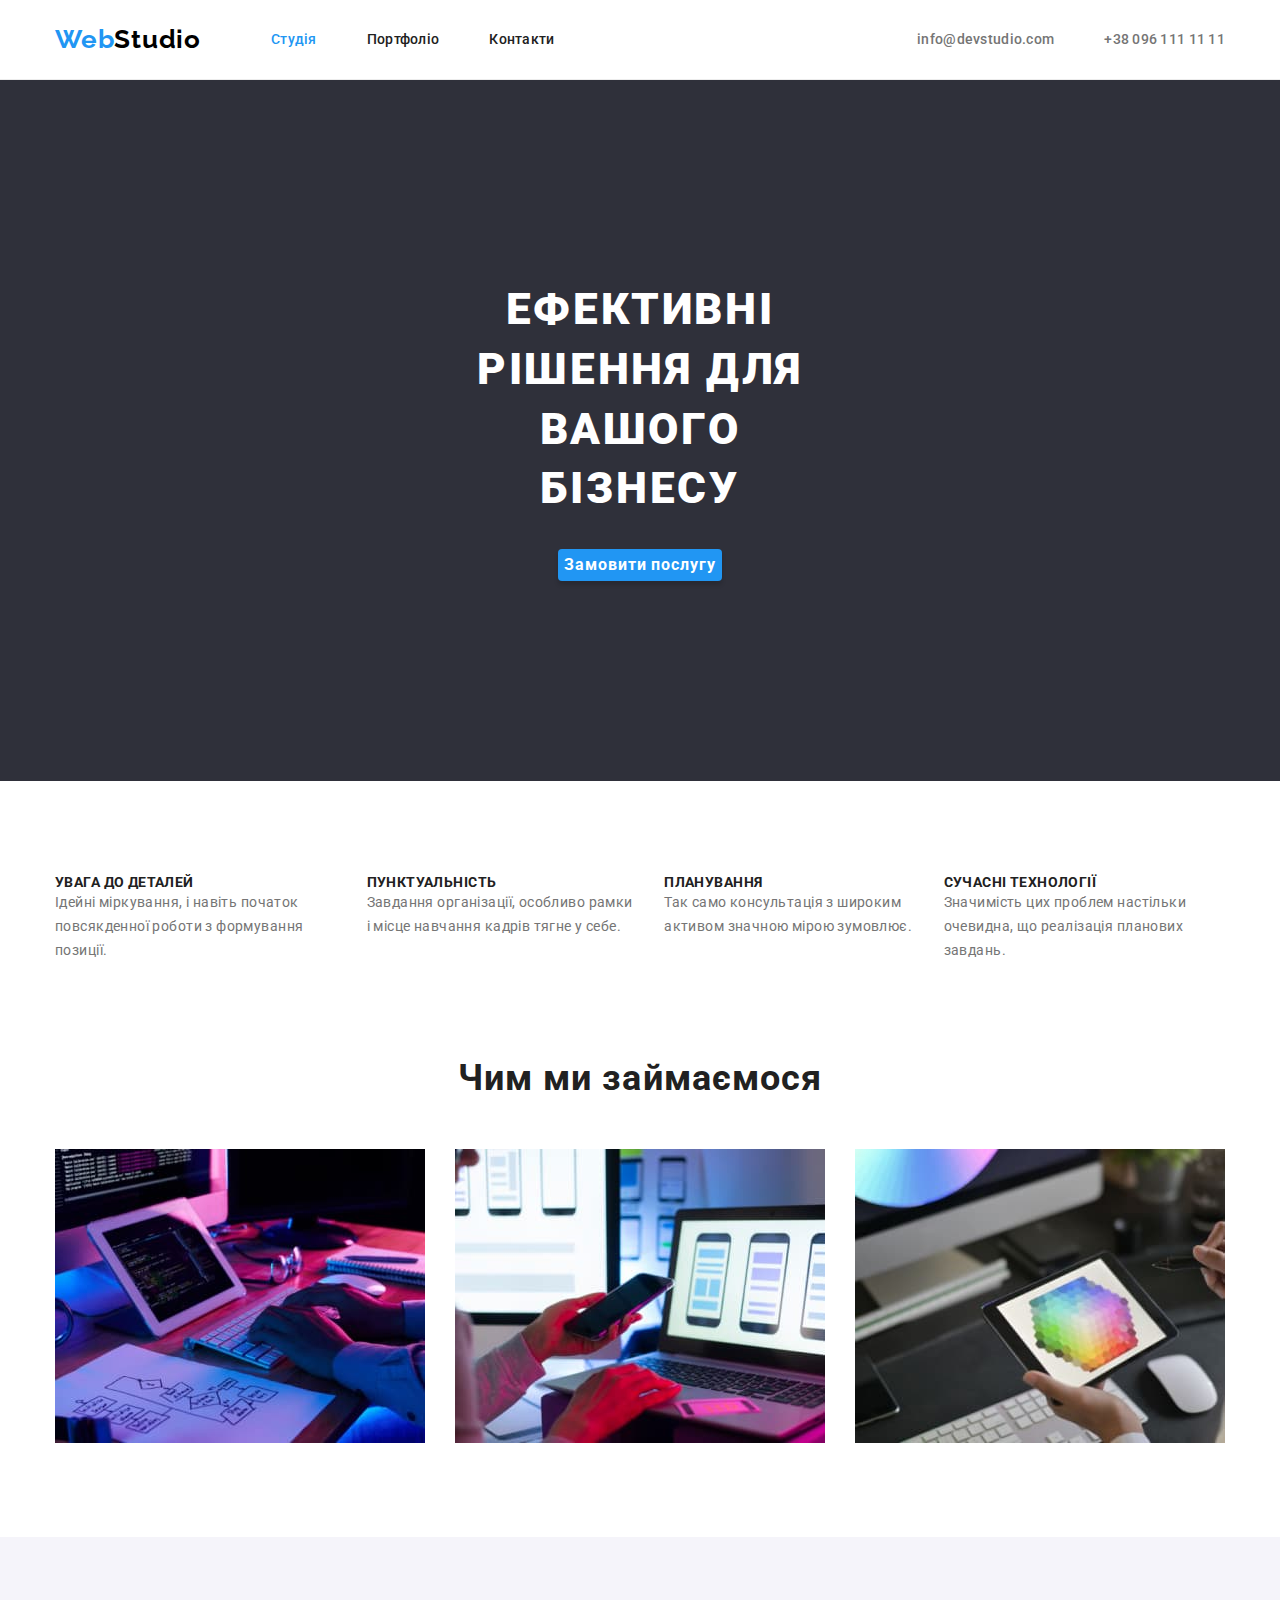
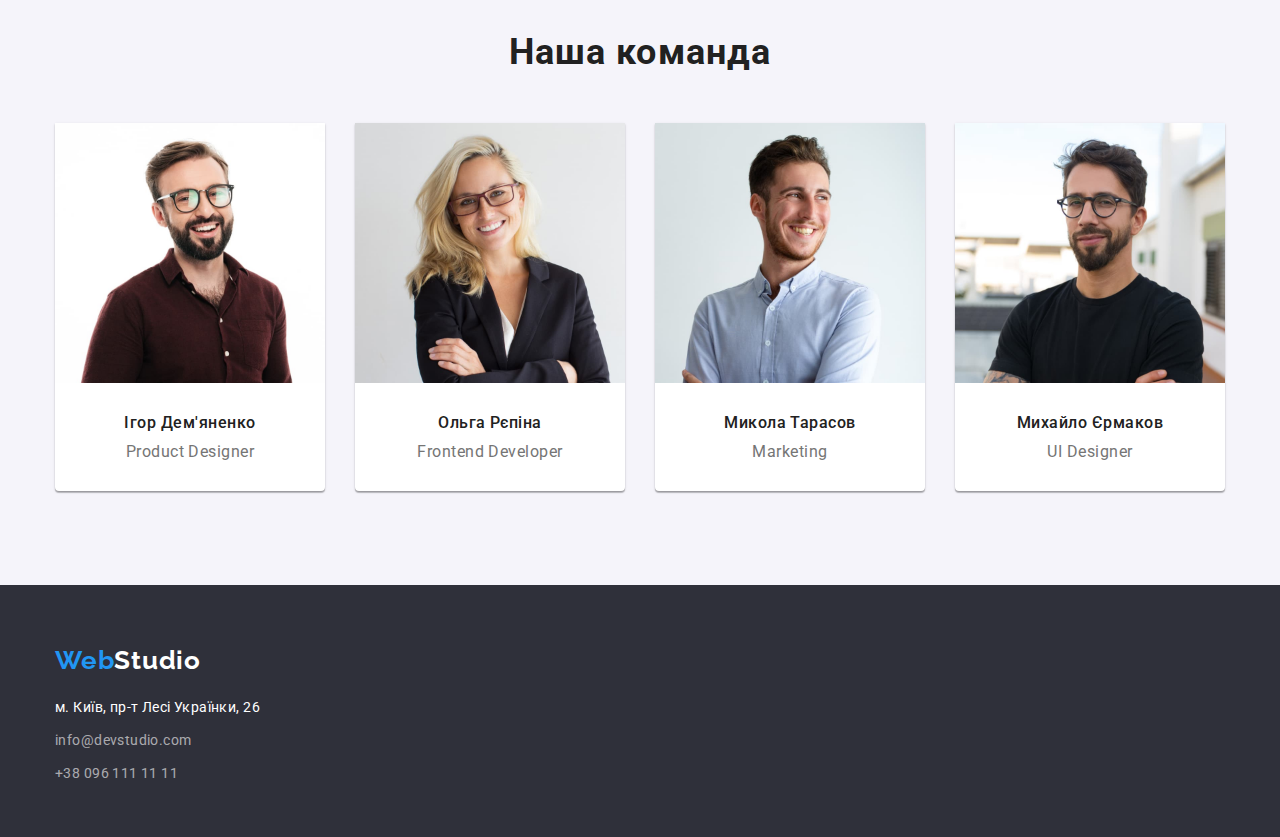
==== index.html @ 55c9d92f "did my hw" ====
<!DOCTYPE html>
<html lang="uk">
<head>
    <meta charset="UTF-8">
    <meta http-equiv="X-UA-Compatible" content="IE=edge">
    <meta name="viewport" content="width=device-width, initial-scale=1.0">
    <title>WebStudio</title>
    <link rel="preconnect" href="https://fonts.googleapis.com">
    <link rel="preconnect" href="https://fonts.gstatic.com" crossorigin>
    <link href="https://fonts.googleapis.com/css2?family=Raleway:wght@700&family=Roboto:wght@400;500;700;900&display=swap" rel="stylesheet">
    <link rel="stylesheet" href="https://cdn.jsdelivr.net/npm/modern-normalize@1.1.0/modern-normalize.min.css">
    <link rel="stylesheet" href="./css/styles.css">
</head>
<body>
    <header class="page-header">
        <div class="container header-div">
            <nav class="header-navigation">
                <a href="./index.html" class="link header-logo"><span class="logo-web">Web</span><span class="header-logo-studio">Studio</span></a>
                <ul class="list menu">
                    <li><a href="./index.html" class="nav-studio nav-studio-blue link">Студія</a></li>
                    <li><a href="./portfolio.html" class="nav-portfolio link">Портфоліо</a></li>
                    <li><a href="#" class="nav-contacts link">Контакти</a></li>
                </ul>
            </nav>
    
            <ul class="list header-contacts">
                <li><a href="mailto:info@devstudio.com" class="header-mail link">info@devstudio.com</a></li>
                <li><a href="tel:+380961111111" class="header-tel link">+38 096 111 11 11</a></li>
            </ul>
        </div>
    </header>

    <main>
        <section class="top-section">
            <div class=" top-div">
                <h1 class="top-title">Ефективні рішення для вашого бізнесу</h1>
                <button type="button" class="top-button button">Замовити послугу</button>
            </div>
        </section>

        <section class="section-our-benefits">
            <div class="container">
                <h2 style="display:none;">Наші переваги</h2>

                <ul class="list our-benefits-list">
                    <li>
                        <h3 class="benefits-titles">УВАГА ДО ДЕТАЛЕЙ</h3>
                        <p class="benefits-paragraph">Ідейні міркування, і навіть початок повсякденної роботи з формування позиції.</p>
                    </li>
                    <li>
                        <h3 class="benefits-titles">ПУНКТУАЛЬНІСТЬ</h3>
                        <p class="benefits-paragraph">Завдання організації, особливо рамки і місце навчання кадрів тягне у себе.</p>
                    </li>
                    <li>
                        <h3 class="benefits-titles">ПЛАНУВАННЯ</h3>
                        <p class="benefits-paragraph">Так само консультація з широким активом значною мірою зумовлює.</p>
                    </li>
                    <li>
                        <h3 class="benefits-titles">СУЧАСНІ ТЕХНОЛОГІЇ</h3>
                        <p class="benefits-paragraph">Значимість цих проблем настільки очевидна, що реалізація планових завдань.</p>
                    </li>
                </ul>
            </div>
        </section>

        <section class="section-we-do">
            <div class="container">
            <h2 class="we-do-title">Чим ми займаємося</h2>

            <ul class="list we-do-img">
                <li><img src="./images/whatdowedo-1.jpg" alt="Coding" width="370" class="img"></li>
                <li><img src="./images/whatdowedo-2.jpg" alt="Mobile Design" width="370" class="img"></li>
                <li><img src="./images/whatdowedo-3.jpg" alt="Color Design" width="370" class="img"></li>
            </ul>
            </div>
        </section>

        <section class="section-our-team">
            <div class="container">
                <h2 class="our-team-title">Наша команда</h2>

                    <ul class="list our-team-list">
                    <li class="our-team-block">
                        <img src="./images/ourteam-1.jpg" alt="Ігор Дем'яненко" width="270" class="img">
                        <h3 class="our-team-names">Ігор Дем'яненко</h3>
                        <p class="our-team-paragraph">Product Designer</p>
                    </li>
                    <li class="our-team-block">
                        <img src="./images/ourteam-2.jpg" alt="Ольга Рєпіна" width="270" class="img">
                        <h3 class="our-team-names">Ольга Рєпіна</h3>
                        <p class="our-team-paragraph">Frontend Developer</p>
                    </li>
                    <li class="our-team-block">
                        <img src="./images/ourteam-3.jpg" alt="Микола Тарасов" width="270" class="img">
                        <h3 class="our-team-names">Микола Тарасов</h3>
                        <p class="our-team-paragraph">Marketing</p>
                    </li>
                    <li class="our-team-block">
                        <img src="./images/ourteam-4.jpg" alt="Михайло Єрмаков" width="270" class="img">
                        <h3 class="our-team-names">Михайло Єрмаков</h3>
                        <p class="our-team-paragraph">UI Designer</p>
                    </li>
                </ul>
            </div>
        </section>
    </main>

    <footer class="webstudio-footer">
        <div class="container footer-div">
            <a href="./index.html" class="link footer-logo"><span class="logo-web">Web</span><span class="footer-logo-studio">Studio</span></a>

            <address>
                <ul class="list footer-contacts">
                    <li><a href="https://goo.gl/maps/LkWWDxqze2N2HtQS6" class="footer-address link">м. Київ, пр-т Лесі Українки, 26</a></li>
                    <li><a href="mailto:info@devstudio.com" class="footer-mail link">info@devstudio.com</a></li>
                    <li><a href="tel:+380961111111" class="footer-tel link">+38 096 111 11 11</a></li>
                </ul>
            </address>
        </div>
    </footer>
</body>
</html>
---- css/styles.css ----
body {
    background-color: #fff;
    font-family: 'Roboto';
}

h1, h2, h3, h4, h5, h6, p {
    margin-top: 0;
    margin-bottom: 0;
}

ul {
    margin-top: 0;
    margin-bottom: 0;
    padding-left: 0;
}

.container {
    width: 1200px;
    margin-left: auto;
    margin-right: auto;
    padding-left: 15px;
    padding-right: 15px;
}

.img {
    display: block;
}

.link {
    text-decoration: none;
}

.list {
    list-style: none;
}

.button {
    font-family: inherit;
    cursor: pointer;
    border: none;
}

/*========================================|HEADER|========================================*/

.page-header {
    background-color: #FFFFFF;
    height: 80px;
    border-bottom: 1px solid #ECECEC;
}

.menu, .header-contacts {
    gap: 50px;
    margin-top: 24px;
}

.header-div {
    justify-content: space-between;
}

.header-navigation, .menu, .header-contacts, .header-div {
    display: flex;
    align-items: center;
    justify-content: space-between;
    justify-items: center;
}

.header-logo {
    margin-right: 70px;
    margin-top: 24px;
}

.logo-web {
    color: #2196F3;
    text-decoration: none;
    font-family: 'Raleway', sans-serif;
    font-weight: 700;
    font-size: 26px;
    line-height: 1.19;
    letter-spacing: 0.03em;
}

.nav-studio:hover, .nav-portfolio:hover, .nav-contacts:hover, .header-mail:hover, .header-tel:hover, .footer-mail:hover, .footer-tel:hover, .footer-address:hover {
    color: #2196F3;
}

.header-logo-studio {
    color: #000;
    text-decoration: none;
    font-family: 'Raleway', sans-serif;
    font-weight: 700;
    font-size: 26px;
    line-height: 1.19;
    letter-spacing: 0.03em;
    
}

.nav-studio, .nav-portfolio, .nav-contacts {
    font-weight: 500;
    font-size: 14px;
    line-height: 1.14;
    letter-spacing: 0.02em;
    color: #212121;
}

.nav-studio-blue, .nav-portfolio-blue {
    color: #2196f3;
}

.header-tel, .header-mail {
    color: #757575;
    font-weight: 500;
    font-size: 14px;
    line-height: 1.14;
    letter-spacing: 0.02em;
}

/*========================================|TOP|========================================*/

.top-section {
    background-color: #2F303A;
}

.top-div {
    display: flex;
    flex-direction: column;
    align-items: center;
}

.top-title {
    color: #fff;
    font-weight: 900;
    font-size: 44px;
    line-height: 1.36;
    text-align: center;
    letter-spacing: 0.06em;
    text-transform: uppercase;
    padding: 200px 452px 30px;
}

.top-button {
    background-color: #2196F3;
    box-shadow: 0px 4px 4px rgba(0, 0, 0, 0.15);
    border-radius: 4px;
    font-weight: 700;
    font-size: 16px;
    line-height: 1.875;
    display: flex;
    align-items: center;
    text-align: center;
    letter-spacing: 0.06em;
    color: #FFFFFF;
    justify-content: center;
    margin-bottom: 200px;
}

.top-button:hover {
    background-color: #188CE8; 
}

/*========================================|BENEFITS|========================================*/

.section-our-benefits {
    padding-top: 94px;
}

.our-benefits-list {
    display: flex;
    justify-content: center;
    gap: 30px;
}

.benefits-titles {
    font-weight: 700;
    font-size: 14px;
    line-height: 1.14;
    letter-spacing: 0.03em;
    text-transform: uppercase;
    color: #212121;
}

.benefits-paragraph {
    font-weight: 400;
    font-size: 14px;
    line-height: 1.71;
    letter-spacing: 0.03em;
    color: #757575;
}

/*========================================|WHAT WE DO|========================================*/

.section-we-do {
    padding-top: 94px;
    padding-bottom: 94px;
}

.we-do-title {
    font-weight: 700;
    font-size: 36px;
    line-height: 1.17;
    text-align: center;
    letter-spacing: 0.03em;
    color: #212121;
    margin-bottom: 50px;
}

.we-do-img {
    display: flex;
    justify-content: center;
    flex-wrap: wrap;
    gap: 30px;
}

/*========================================|OUR TEAM|========================================*/

.section-our-team {
    /* height: 648px;
    top: 1446px; */
    background: #F5F4FA;
    padding-top: 94px;
    padding-bottom: 94px;
}

.our-team-title {
    font-weight: 700;
    font-size: 36px;
    line-height: 1.17;
    text-align: center;
    letter-spacing: 0.03em;
    color: #212121;
    margin-bottom: 50px;
}

.our-team-list {
    display: flex;
    justify-content: center;
    flex-wrap: wrap;
    gap: 30px;
}

.our-team-block {
    box-shadow: 0px 1px 3px rgba(0, 0, 0, 0.12), 0px 1px 1px rgba(0, 0, 0, 0.14), 0px 2px 1px rgba(0, 0, 0, 0.2);
    border-radius: 0px 0px 4px 4px;
    background-color: #FFFFFF;
}

.our-team-names {
    font-weight: 500;
    font-size: 16px;
    line-height: 1.19;
    letter-spacing: 0.03em;
    color: #212121;
    margin-top: 30px;
    margin-bottom: 10px;
    text-align: center;
}

.our-team-paragraph {
    font-weight: 400;
    font-size: 16px;
    line-height: 19px;
    letter-spacing: 0.03em;
    color: #757575;
    margin-bottom: 30px;
    text-align: center;
}

/*========================================|PORTFOLIO|========================================*/

.section-portfolio {
    background-color: #fff;
}

.portfolio {
    display: flex;
    flex-wrap: wrap;
    gap: 30px;
    justify-content: center;
    padding-bottom: 94px;
}

.portfolio-text {
    border-bottom: 1px solid #EEEEEE;
    border-left: 1px solid #EEEEEE;
    border-right: 1px solid #EEEEEE;
}

.portfolio-menu {
    display: flex;
    justify-content: center;
    gap: 8px;
    margin-bottom: 50px;
    margin-top: 94px;
}

.portfolio-button {
    background-color: #F5F4FA;
    border-radius: 4px;
    font-weight: 500;
    font-size: 16px;
    line-height: 26px;
    text-align: center;
    letter-spacing: 0.03em;
    color: #212121;
}

.portfolio-button:hover {
    background-color: #2196F3;
    box-shadow: 0px 3px 1px rgba(0, 0, 0, 0.1), 0px 1px 2px rgba(0, 0, 0, 0.08), 0px 2px 2px rgba(0, 0, 0, 0.12);
    border-radius: 4px;
    font-weight: 500;
    font-size: 16px;
    line-height: 26px;
    text-align: center;
    letter-spacing: 0.03em;
    color: #FFFFFF;
}

.portfolio-button-pushed {
    background-color: #2196F3;
    box-shadow: 0px 3px 1px rgba(0, 0, 0, 0.1), 0px 1px 2px rgba(0, 0, 0, 0.08), 0px 2px 2px rgba(0, 0, 0, 0.12);
    border-radius: 4px;
    font-weight: 500;
    font-size: 16px;
    line-height: 26px;
    text-align: center;
    letter-spacing: 0.03em;
    color: #FFFFFF;
}

.portfolio-title {
    color: #212121;
    font-weight: 700;
    font-size: 18px;
    line-height: 2;
    letter-spacing: 0.06em;
    margin-left: 24px;
    margin-right: 24px;
    margin-top: 20px;
}

.portfolio-paragraph {
    color: #757575;
    font-weight: 400;
    font-size: 16px;
    line-height: 1.875;
    letter-spacing: 0.03em;
    margin: 4px 24px 20px;
}

/*========================================|FOOTER|========================================*/

.webstudio-footer {
    background-color: #2F303A;
    height: 252px;
}

.footer-div {
    display: flex;
    flex-direction: column;
    gap: 20px;
}

.footer-contacts {
    display: flex;
    flex-direction: column;
    gap: 9px;
}

.footer-logo {
    padding-top: 60px;
}

.footer-logo-studio {
    color: #fff;
    text-decoration: none;
    font-family: 'Raleway', sans-serif;
    font-weight: 700;
    font-size: 26px;
    line-height: 1.19;
    letter-spacing: 0.03em;
}

.footer-address {
    color: #fff;
    font-family: 'Roboto', sans-serif;
    font-style: normal;
    font-weight: 400;
    font-size: 14px;
    line-height: 1.71;
    letter-spacing: 0.03em;
}

.footer-tel, .footer-mail {
    color: rgba(255, 255, 255, 0.6);
    font-family: 'Roboto';
    font-style: normal;
    font-weight: 400;
    font-size: 14px;
    line-height: 1.71;
    letter-spacing: 0.03em;
}
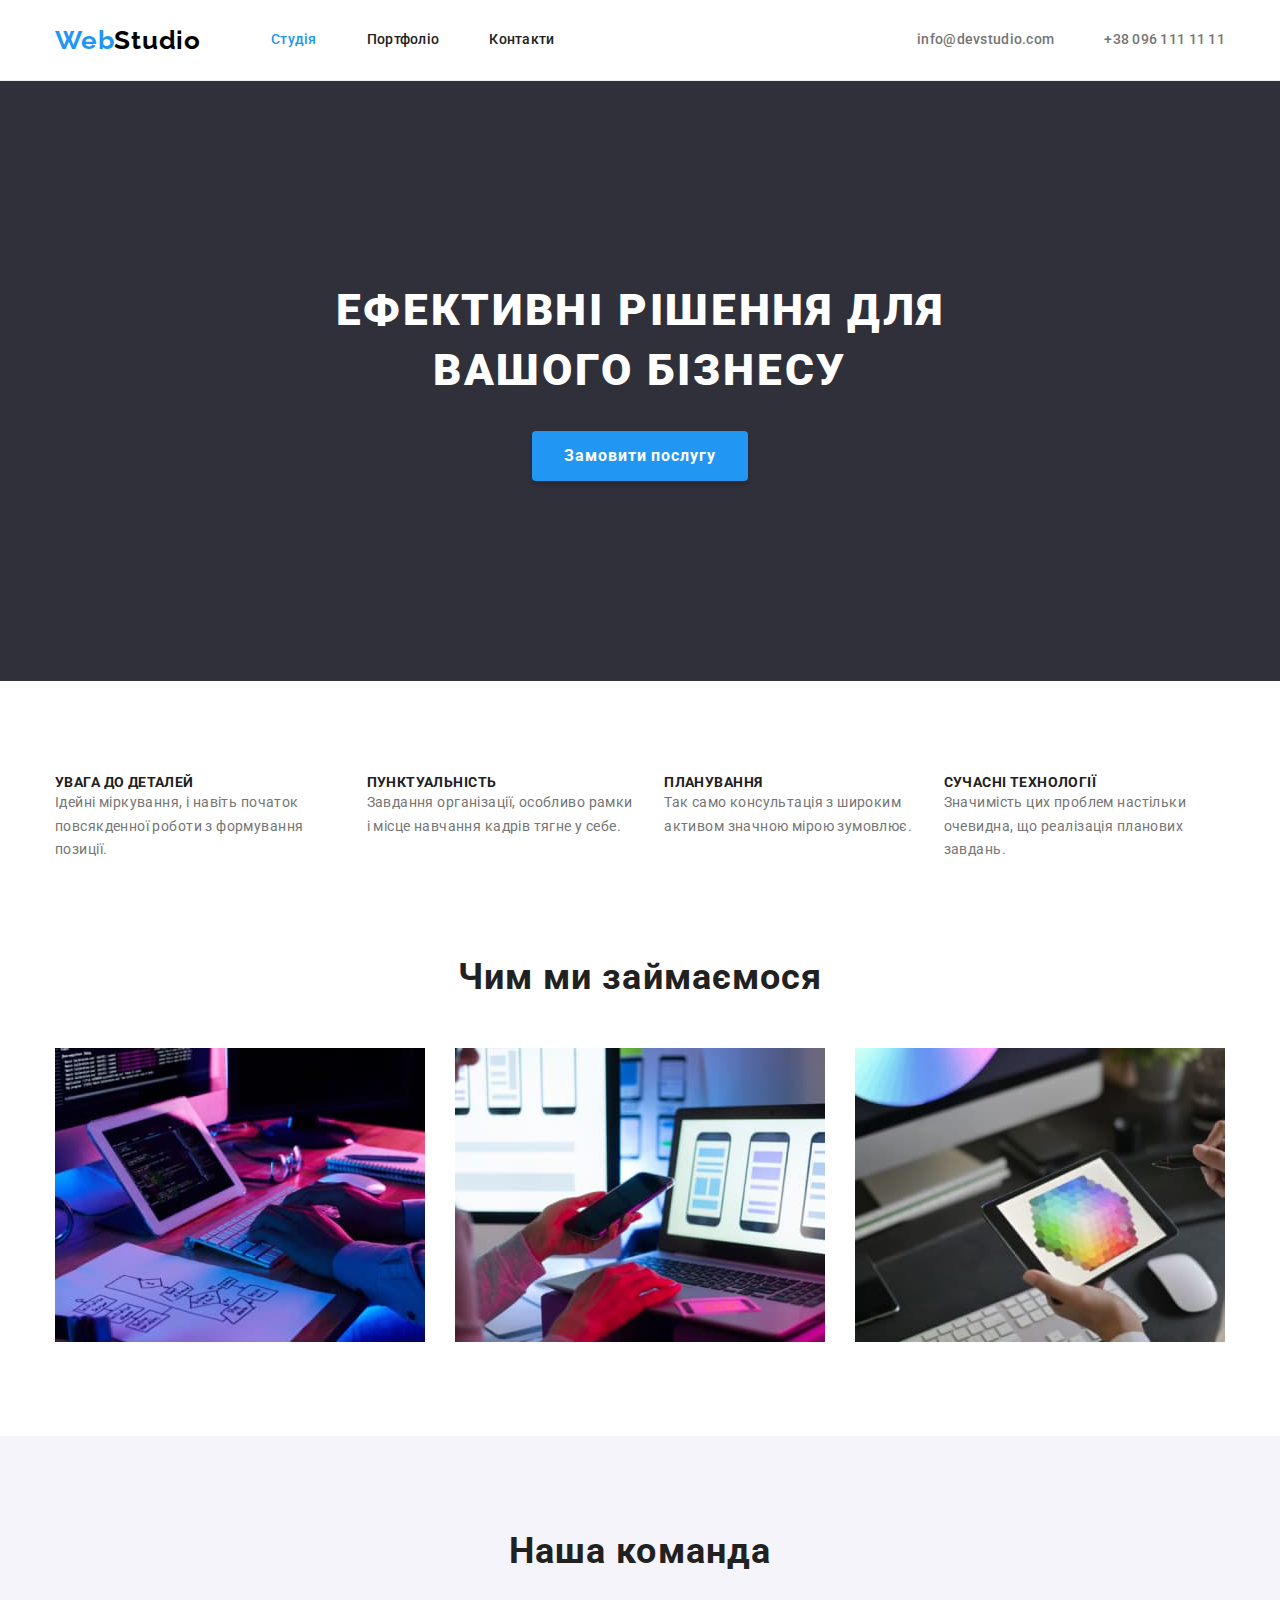
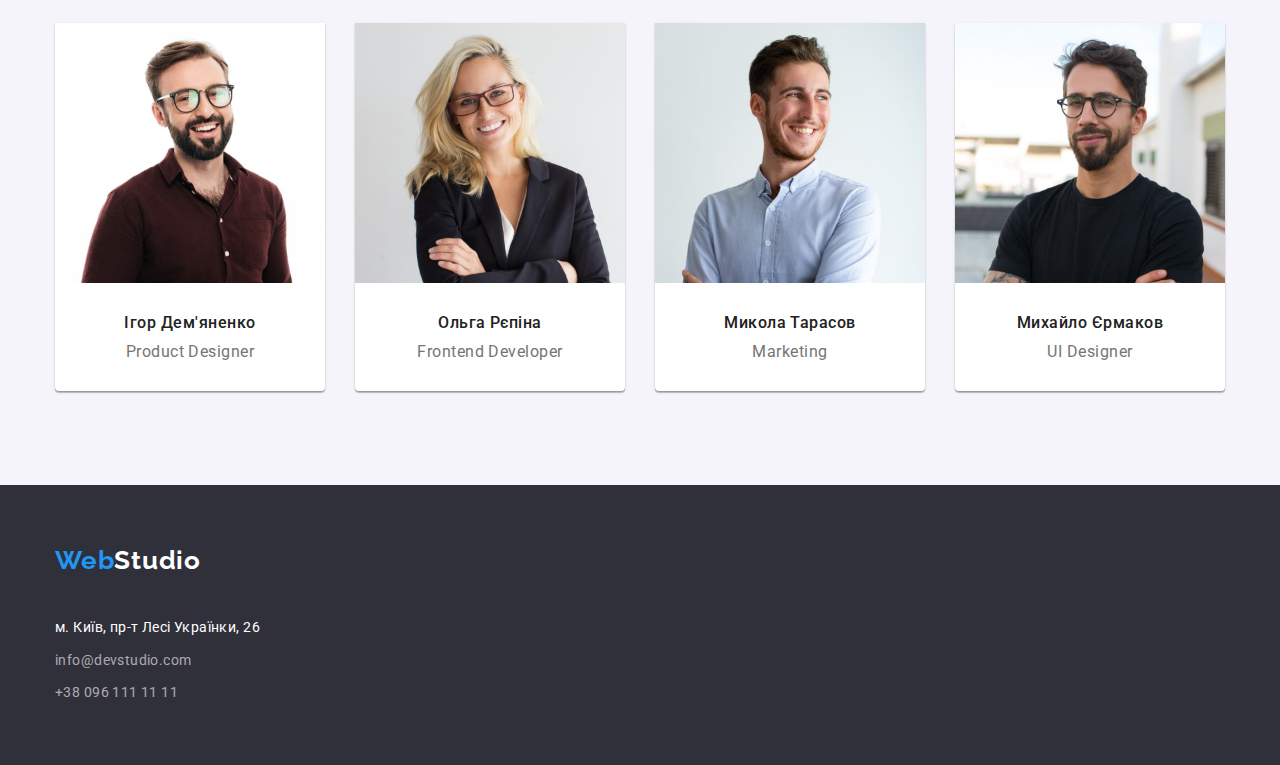
==== commit 97ea1608: "fixed my mistakes" ====
--- a/index.html
+++ b/index.html
@@ -17,22 +17,22 @@
             <nav class="header-navigation">
                 <a href="./index.html" class="link header-logo"><span class="logo-web">Web</span><span class="header-logo-studio">Studio</span></a>
                 <ul class="list menu">
-                    <li><a href="./index.html" class="nav-studio nav-studio-blue link">Студія</a></li>
-                    <li><a href="./portfolio.html" class="nav-portfolio link">Портфоліо</a></li>
-                    <li><a href="#" class="nav-contacts link">Контакти</a></li>
+                    <li><a href="./index.html" class="nav-studio nav-studio-blue link header-links">Студія</a></li>
+                    <li><a href="./portfolio.html" class="nav-portfolio link header-links">Портфоліо</a></li>
+                    <li><a href="#" class="nav-contacts link header-links">Контакти</a></li>
                 </ul>
             </nav>
     
             <ul class="list header-contacts">
-                <li><a href="mailto:info@devstudio.com" class="header-mail link">info@devstudio.com</a></li>
-                <li><a href="tel:+380961111111" class="header-tel link">+38 096 111 11 11</a></li>
+                <li><a href="mailto:info@devstudio.com" class="header-mail link header-links">info@devstudio.com</a></li>
+                <li><a href="tel:+380961111111" class="header-tel link header-links">+38 096 111 11 11</a></li>
             </ul>
         </div>
     </header>
 
     <main>
         <section class="top-section">
-            <div class=" top-div">
+            <div class=" top-div container">
                 <h1 class="top-title">Ефективні рішення для вашого бізнесу</h1>
                 <button type="button" class="top-button button">Замовити послугу</button>
             </div>
--- a/css/styles.css
+++ b/css/styles.css
@@ -24,6 +24,8 @@
 
 .img {
     display: block;
+    max-width: 100%;
+    height: auto;
 }
 
 .link {
@@ -44,13 +46,11 @@
 
 .page-header {
     background-color: #FFFFFF;
-    height: 80px;
     border-bottom: 1px solid #ECECEC;
 }
 
 .menu, .header-contacts {
     gap: 50px;
-    margin-top: 24px;
 }
 
 .header-div {
@@ -66,7 +66,6 @@
 
 .header-logo {
     margin-right: 70px;
-    margin-top: 24px;
 }
 
 .logo-web {
@@ -91,14 +90,18 @@
     font-size: 26px;
     line-height: 1.19;
     letter-spacing: 0.03em;
-    
-}
-
-.nav-studio, .nav-portfolio, .nav-contacts {
+}
+
+.header-links {
     font-weight: 500;
     font-size: 14px;
     line-height: 1.14;
     letter-spacing: 0.02em;
+    padding: 32px 0;
+    display: block;
+}
+
+.nav-studio, .nav-portfolio, .nav-contacts {
     color: #212121;
 }
 
@@ -108,16 +111,14 @@
 
 .header-tel, .header-mail {
     color: #757575;
-    font-weight: 500;
-    font-size: 14px;
-    line-height: 1.14;
-    letter-spacing: 0.02em;
 }
 
 /*========================================|TOP|========================================*/
 
 .top-section {
     background-color: #2F303A;
+    padding-top: 200px;
+    padding-bottom: 200px;
 }
 
 .top-div {
@@ -134,7 +135,8 @@
     text-align: center;
     letter-spacing: 0.06em;
     text-transform: uppercase;
-    padding: 200px 452px 30px;
+    width: 696px;
+    margin-bottom: 30px;
 }
 
 .top-button {
@@ -150,7 +152,7 @@
     letter-spacing: 0.06em;
     color: #FFFFFF;
     justify-content: center;
-    margin-bottom: 200px;
+    padding: 10px 32px;
 }
 
 .top-button:hover {
@@ -249,7 +251,7 @@
     line-height: 1.19;
     letter-spacing: 0.03em;
     color: #212121;
-    margin-top: 30px;
+    padding-top: 30px;
     margin-bottom: 10px;
     text-align: center;
 }
@@ -260,7 +262,7 @@
     line-height: 19px;
     letter-spacing: 0.03em;
     color: #757575;
-    margin-bottom: 30px;
+    padding-bottom: 30px;
     text-align: center;
 }
 
@@ -268,6 +270,8 @@
 
 .section-portfolio {
     background-color: #fff;
+    padding-top: 50px;
+    padding-bottom: 94px;
 }
 
 .portfolio {
@@ -275,13 +279,13 @@
     flex-wrap: wrap;
     gap: 30px;
     justify-content: center;
-    padding-bottom: 94px;
 }
 
 .portfolio-text {
     border-bottom: 1px solid #EEEEEE;
     border-left: 1px solid #EEEEEE;
     border-right: 1px solid #EEEEEE;
+    padding: 20px 24px;
 }
 
 .portfolio-menu {
@@ -289,7 +293,6 @@
     justify-content: center;
     gap: 8px;
     margin-bottom: 50px;
-    margin-top: 94px;
 }
 
 .portfolio-button {
@@ -301,17 +304,13 @@
     text-align: center;
     letter-spacing: 0.03em;
     color: #212121;
+    padding: 6px 25px;
 }
 
 .portfolio-button:hover {
     background-color: #2196F3;
     box-shadow: 0px 3px 1px rgba(0, 0, 0, 0.1), 0px 1px 2px rgba(0, 0, 0, 0.08), 0px 2px 2px rgba(0, 0, 0, 0.12);
     border-radius: 4px;
-    font-weight: 500;
-    font-size: 16px;
-    line-height: 26px;
-    text-align: center;
-    letter-spacing: 0.03em;
     color: #FFFFFF;
 }
 
@@ -333,9 +332,7 @@
     font-size: 18px;
     line-height: 2;
     letter-spacing: 0.06em;
-    margin-left: 24px;
-    margin-right: 24px;
-    margin-top: 20px;
+    margin-bottom: 4px;
 }
 
 .portfolio-paragraph {
@@ -344,14 +341,14 @@
     font-size: 16px;
     line-height: 1.875;
     letter-spacing: 0.03em;
-    margin: 4px 24px 20px;
 }
 
 /*========================================|FOOTER|========================================*/
 
 .webstudio-footer {
     background-color: #2F303A;
-    height: 252px;
+    padding-top: 60px;
+    padding-bottom: 60px;
 }
 
 .footer-div {
@@ -367,7 +364,7 @@
 }
 
 .footer-logo {
-    padding-top: 60px;
+    margin-bottom: 20px;
 }
 
 .footer-logo-studio {
